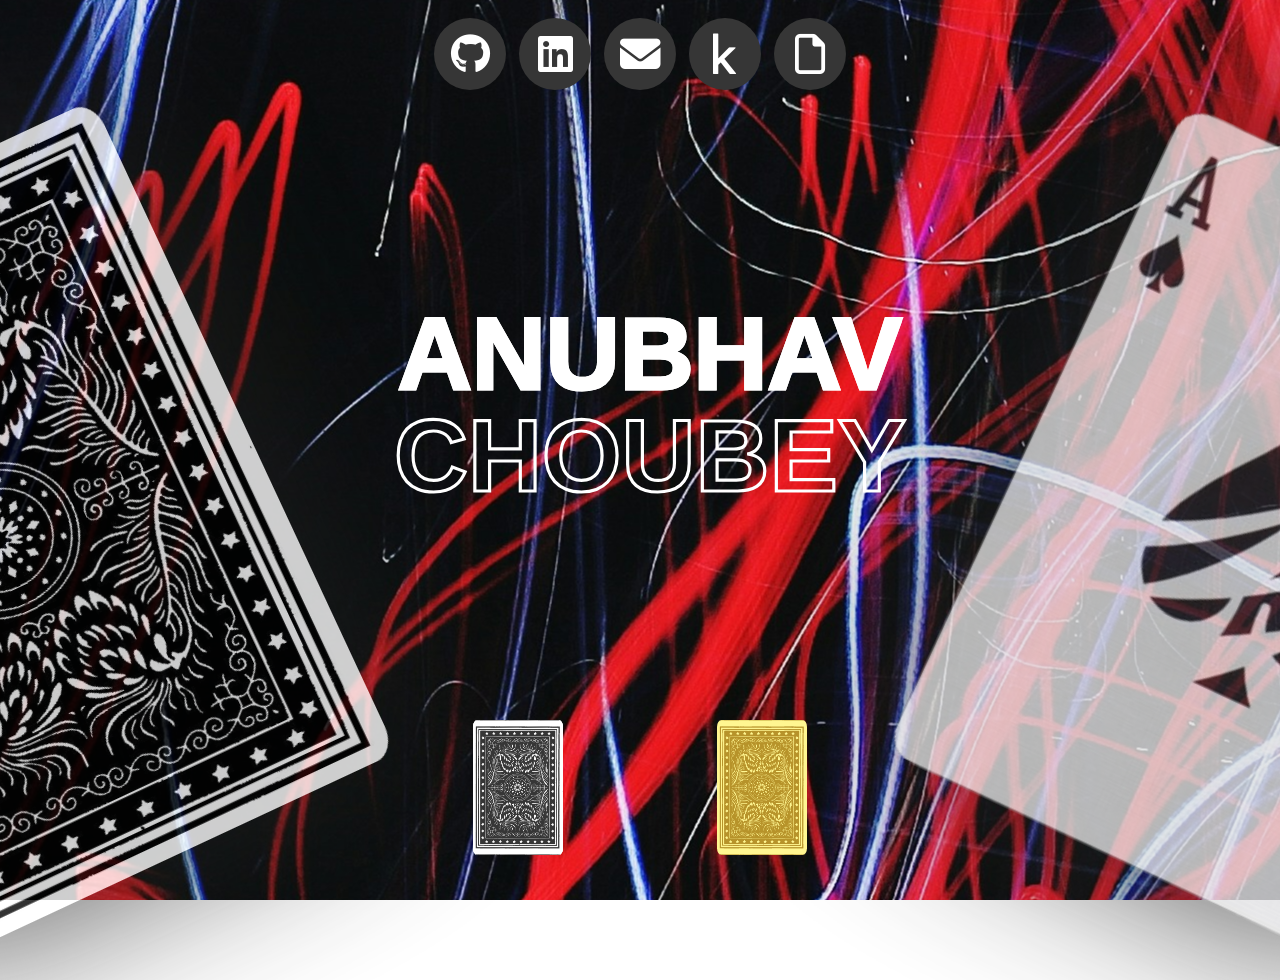
==== index.html @ b587e3da "Added JS to add click and Card show effect" ====
<!DOCTYPE html>
<html lang="en">

<head>
    <meta charset="UTF-8">
    <meta name="viewport" content="width=device-width, initial-scale=1.0">
    <title>Anubhav Choubey</title>
    <link rel="stylesheet" href="static/css/style.css">
    <link rel="stylesheet" href="static/css/jack_page.css">
    <link rel="stylesheet" href="https://cdnjs.cloudflare.com/ajax/libs/font-awesome/6.5.0/css/all.min.css">
</head>

<body>
    <div class="background"></div>
    <img src="static/images/ace.png" class="ace">
    <img src="static/images/card_back.png" class="card_back">
    <div class="main_container">
        <div class="upper_container">
            <div class="locator"><i class="fa-brands fa-github"></i></div>
            <div class="locator"><i class="fa-brands fa-linkedin"></i></div>
            <div class="locator"><i class="fa fa-envelope"></i></div>
            <div class="locator"><i class="fa-brands fa-kaggle"></i></div>
            <div class="locator"><i class="fa-regular fa-file"></i></div>
        </div>
        <div class="heading_container">
            <h1 class="heading">
                ANUBHAV
            </h1>
            <h1 class="heading_stroked">
                CHOUBEY
            </h1>
        </div>
        <div class="lower_container">
            <div class="cards pattern" id="jack_cards_trigger">
                <span class="card_label">JACK OF ALL TRADES</span>
            </div>
            <div class="golden_card">
                <span class="card_label">TRYING TO MASTER ONE</span>
            </div>
        </div>
    </div>
    <div class="jack_of_all_trades" id="jack_cards">
        <div class="card card_1">
            <div class="card_flip">
                <h1>HELLO BAW</h1>
            </div>
        </div>
        <div class="card card_2">
            <div class="card_flip">
                Hello Bro
            </div>
        </div>
        <div class="card card_3">
            <div class="card_flip">
                Hello Bro
            </div>
        </div>
        <div class="card card_4">
            <div class="card_flip">
                Hello Bro
            </div>
        </div>
        <div class="card card_5">
            <div class="card_flip">
                Hello Bro
            </div>
        </div>
        <div class="card card_6">
            <div class="card_flip">
                Hello Bro
            </div>
        </div>
        <div class="card card_7">
            <div class="card_flip">
                Hello Bro
            </div>
        </div>
        <div class="card card_8">
            <div class="card_flip">
                Hello Bro
            </div>
        </div>
        <div class="card card_9">
            <div class="card_flip">
                Hello Bro
            </div>
        </div>
        <div class="card card_10">
            <div class="card_flip">
                Hello Bro
            </div>
        </div>
    </div>
    <script src="script.js"></script>
</body>
</html>
---- static/css/style.css ----
/* Defining Variables for Colors */
:root {
    --cards_color: #1e4278;
    --icons_bg: #363636;
    --icons_fg: #fff;
    --icons_bg_darker: #1f1f1f;
    --golden_card_bg: rgb(255, 246, 145);
    --golden_card_fg: rgb(183, 147, 42);
}

body,
html {
    height: 100%;
    margin: 0;
    font-family: Arial, sans-serif;
    color: white;
    display: flex;
    justify-content: center;
    align-items: center;
    overflow: hidden;
}

.background {
    position: absolute;
    z-index: -1;
    background-image: url('../images/background.jpg');
    background-size: auto;
    background-position: center;
    height: 100vh;
    width: 100vw;
}

.ace {
    position: absolute;
    height: 80vh;
    width: 60vh;
    top: 20vh;
    right: -30vh;
    transform: rotate(25deg);
    filter: drop-shadow(0vh 0vh 10vh #222);
    opacity: 0.8;
    transition: 0.8s ease-out;
    animation: card_ace_come 1s ease-out;
}

.card_back {
    position: absolute;
    height: 80vh;
    width: 60vh;
    left: -30vh;
    top: 20vh;
    transform: rotate(-25deg);
    filter: drop-shadow(0vh 0vh 10vh #222);
    opacity: 0.8;
    transition: 0.8s ease-out;
    border-radius: 4%;
    animation: card_back_come 1s ease-out;
}

.ace:hover {
    opacity: 0.85;
    filter: drop-shadow(0vh 0vh 15vh #222);
    transform: rotate(30deg);
}

.card_back:hover {
    opacity: 0.85;
    filter: drop-shadow(0vh 0vh 15vh #222);
    transform: rotate(-30deg);
}

.main_container {
    display: flex;
    flex-direction: column;
    overflow: hidden;
}

.upper_container {
    height: 10vh;
    width: 95vw;
    display: flex;
    position: relative;
    justify-content: center;
    align-items: end;
    flex-direction: row;
    gap: 1vw;
    animation: upper_container_animation 1s ease-out;
}

.lower_container {
    height: 20vh;
    width: 95vw;
    display: flex;
    position: relative;
    justify-content: center;
    align-items: start;
    gap: 12vw;
    flex-direction: row;
    animation: lower_container_animation 1s ease-out;
}

.heading_container {
    align-items: center;
    display: flex;
    height: 70vh;
    width: 100%;
    position: relative;
    justify-content: center;
    flex-direction: column;
    text-align: center;
    padding: 0 10px;
}

.heading,
.heading_stroked {
    font-size: 8vw;
    font-weight: bold;
    margin: 0;
    padding: 0;
    position: relative;
    text-transform: uppercase;
    transition: all 0.3s ease;
    line-height: 1;
    animation: text_animation 1s ease-in;
}

.heading {
    color: transparent;
    position: relative;
    -webkit-text-stroke: 0.25vw #fff;
}

.heading::before {
    content: "ANUBHAV";
    position: absolute;
    width: 100%;
    height: 100%;
    overflow: hidden;
    color: #fff;
    transition: 1s ease-out;
    animation: text_animation 1s ease-in;
}

.heading:hover::before {
    width: 0%;
    color: transparent;
}

.heading_stroked {
    color: transparent;
    -webkit-text-stroke: 0.25vw #fff;
    position: relative;
}

.heading_stroked::before {
    content: "CHOUBEY";
    position: absolute;
    width: 0%;
    height: 100%;
    overflow: hidden;
    color: #fff;
    animation: text_animation 1s ease-in;
    transition: 1s ease-out;
}

.heading_stroked:hover::before {
    width: 100%;
}

.heading:hover {
    color: transparent;
    -webkit-text-stroke: 0.25vw white;
}

.cards {
    position: relative;
    width: 10vh;
    height: 15vh;
    border-radius: 5%;
    background-image: url('../images/card_normal.png');
    background-size:contain;
    background-position: center;
    transition: transform 0.5s ease-out;
}

.cards::before,
.cards::after {
    content: "";
    position: absolute;
    width: 10vh;
    height: 15vh;
    border-radius: 5%;
    background-image: url('../images/card_normal.png');
    background-size:contain;
    background-position: center;
    transition: transform 0.5s ease-out;
}

.cards:hover::before {
    transform: rotate(13deg) translate(10px, 0px);
}

.cards:hover::after {
    transform: rotate(-15deg) translate(-10px, 0px);
}

.cards:hover {
    transform: scale(1.08);
}

.golden_card {
    position: relative;
    width: 10vh;
    height: 15vh;
    border-radius: 5%;
    background-image: url('../images/card_golden.png');
    background-size:contain;
    background-position: center;
    transition: transform 0.5s ease-out;
}

.golden_card:hover {
    transform: scale(1.1);
    animation: sparkle 0.8s infinite ease-out;
    /* Trigger sparkle animation on hover */
}

/* Card Label Styling */
.card_label {
    position: absolute;
    top: -2vh;
    left: 10%;
    transform: translateX(-50%);
    font-family:sans-serif;
    font-size: 0.01vh;
    font-weight: bold;
    text-align: center;
    width: 100%;
    transition: transform 0.5s ease-out;
}

.golden_card .card_label {
    color: var(--golden_card_bg);
}

.golden_card:hover .card_label {
    color: var(--golden_card_bg);
    transform: scale(250);
}

.cards:hover .card_label {
    color: white;
    transform: scale(250);
}

.locator,
.locator::before {
    position: relative;
    display: flex;
    align-items: center;
    justify-content: center;
    border-radius: 50%;
    height: 8vh;
    width: 8vh;
    z-index: 1;
    background-color: var(--icons_bg);
}

.locator::before {
    content: "";
    position: absolute;
    width: 0%;
    height: 100%;
    background-color: var(--icons_bg_darker);
    transition: 0.3s ease-out;
}

.locator:hover::before {
    width: 100%;
}

.locator i {
    font-size: 4.5vh;
    color: var(--icons_fg);
    z-index: 2;
}

/* Animation */
@keyframes card_ace_come {
    0% {
        translate: 90px 90px;
    }
    100% {
        translate: 0px 0px;
    }
}

@keyframes card_back_come {
    0% {
        translate: -90px -90px;
    }
    100% {
        translate: 0px 0px;
    }
}

@keyframes text_animation {
    0% {
        opacity: 0;
    }
    100% {
        opacity: 1;
    }
}

@keyframes lower_container_animation {
    0% {
        translate: 0vh 25vh;
    }
    100% {
        translate: 0vh 0vh;
    }
}

@keyframes upper_container_animation {
    0% {
        translate: 0vh -15vh;
    }
    100% {
        translate: 0vh 0vh;
    }
}

@keyframes sparkle {

    0%,
    100% {
        box-shadow: 0 0 10px 2px rgba(208, 169, 52, 0.5),
            0 0 20px 6px rgba(255, 215, 0, 0.5),
            0 0 30px 10px rgba(255, 223, 0, 0.5);
    }

    50% {
        box-shadow: 0 0 20px 6px rgba(208, 169, 52, 0.7),
            0 0 25px 10px rgba(255, 215, 0, 0.7),
            0 0 35px 15px rgba(255, 223, 0, 0.7);
    }
}
---- static/css/jack_page.css ----
/* Setting Up for jack of all trades Screen */

.jack_of_all_trades {
    display: none;
    justify-content: space-evenly;
    align-items: center;
    gap: 4.5vh;
    flex-wrap: wrap;
    position: absolute;
    border-radius: 1%;
    z-index: 2;
    background-color: rgba(255, 255, 255, 0.336);
    backdrop-filter: blur(10px);
    width: 90%;
    height: 95%;
}

.animate {
    display: flex;
    animation-play-state: running;
}

.jack_of_all_trades .animate .cards {
    animation-play-state: running;
}

.cards, .golden_card, .locator {
    cursor: pointer;
}

.card_flip {
    position: relative;
    display: none;
    background-color: #222;
    height: 100%;
    width: 100%;
    animation: appear_slowly 1s ease ;
}

.card {
    position: relative;
    height: 40vh;
    width: 28vh;
    background-image: url('../images/card_normal.png') ;
    background-size: cover;
    filter: drop-shadow(0vh 2vh 5vh #222);
}

.card_1 {
    animation: card_start_1 1s ease-out;
}

.card_2 {
    animation: card_start_2 1s ease-out;
}

.card_3 {
    animation: card_start_3 1s ease-out;
}

.card_4 {
    animation: card_start_4 1s ease-out;
}

.card_5 {
    animation: card_start_5 1s ease-out;
}

.card_6 {
    animation: card_start_6 1s ease-out;
}

.card_7 {
    animation: card_start_7 1s ease-out;
}

.card_8 {
    animation: card_start_8 1s ease-out;
}

.card_9 {
    animation: card_start_9 1s ease-out;
}

.card_10 {
    animation: card_start_10 1s ease-out;
}

/* Animations */
@keyframes appear_slowly {
    0% {
        opacity: 0.1;
    }
    100% {
        opacity: 1;
    }
}

@keyframes card_start_1 {
    0% {
        transform: translate(28vh,45vh);
    }
    100% {
        transform: translate(0px,0px);
    }
}
@keyframes card_start_2 {
    0% {
        transform: translate(12vh,45vh);
    }
    100% {
        transform: translate(0px,0px);
    }
}
@keyframes card_start_3 {
    0% {
        transform: translate(-2vh,45vh);
    }
    100% {
        transform: translate(0px,0px);
    }
}
@keyframes card_start_4 {
    0% {
        transform: translate(-27vh,45vh);
    }
    100% {
        transform: translate(0px,0px);
    }
}
@keyframes card_start_5 {
    0% {
        transform: translate(-57vh,45vh);
    }
    100% {
        transform: translate(0px,0px);
    }
}
@keyframes card_start_6 {
    0% {
        transform: translate(28vh,2vh);
    }
    100% {
        transform: translate(0px,0px);
    }
}
@keyframes card_start_7 {
    0% {
        transform: translate(12vh,2vh);
    }
    100% {
        transform: translate(0px,0px);
    }
}
@keyframes card_start_8 {
    0% {
        transform: translate(-2vh,2vh);
    }
    100% {
        transform: translate(0px,0px);
    }
}
@keyframes card_start_9 {
    0% {
        transform: translate(-27vh,2vh);
    }
    100% {
        transform: translate(0px,0px);
    }
}
@keyframes card_start_10 {
    0% {
        transform: translate(-57vh,2vh);
    }
    100% {
        transform: translate(0px,0px);
    }
}
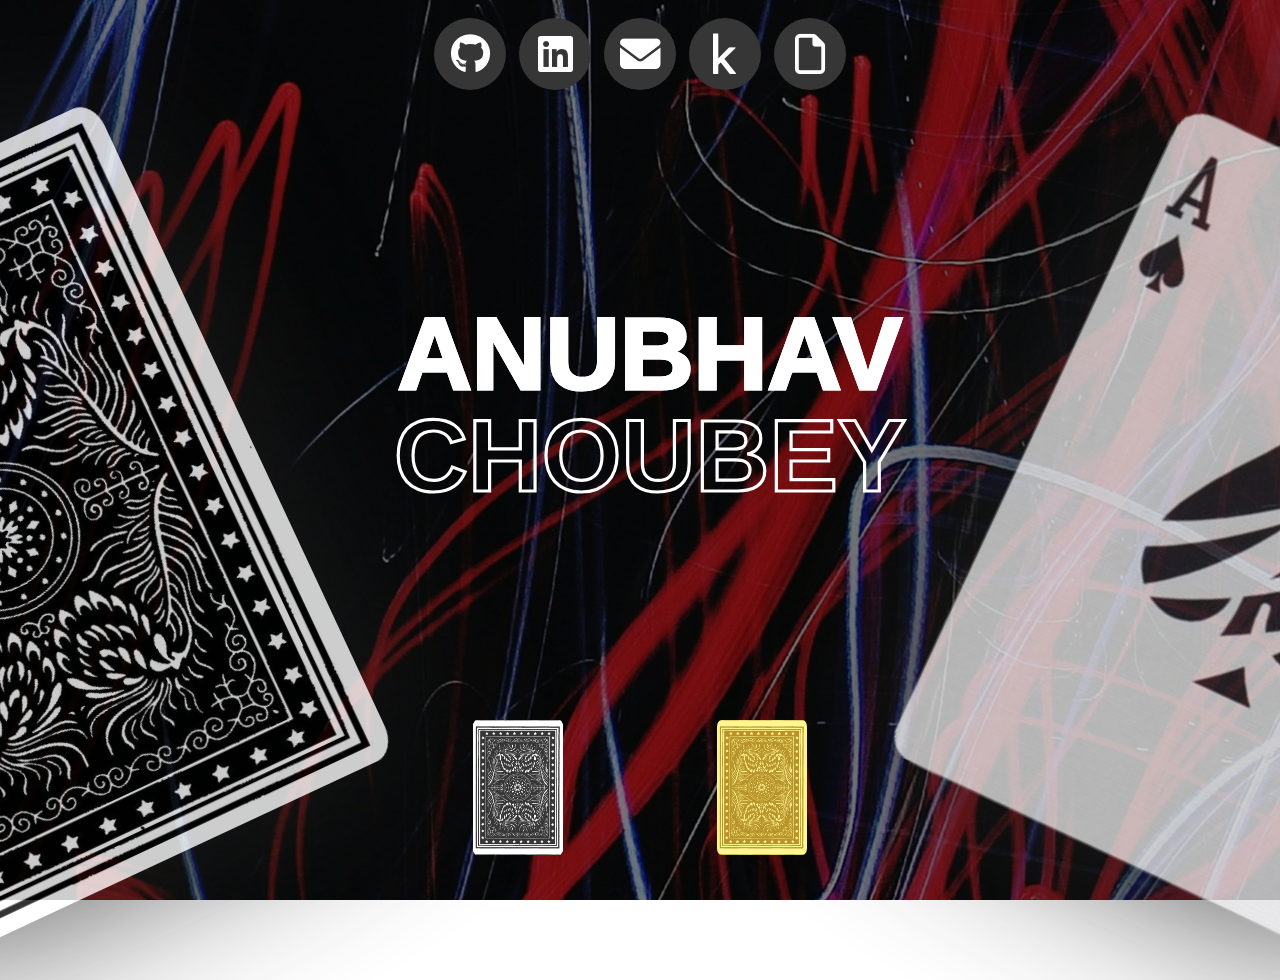
==== commit d0d6a18d: "Added better hover effect" ====
--- a/index.html
+++ b/index.html
@@ -7,7 +7,7 @@
     <title>Anubhav Choubey</title>
     <link rel="stylesheet" href="static/css/style.css">
     <link rel="stylesheet" href="static/css/jack_page.css">
-    <link rel="stylesheet" href="https://cdnjs.cloudflare.com/ajax/libs/font-awesome/6.5.0/css/all.min.css">
+    <link rel="stylesheet" href="https://cdnjs.cloudflare.com/ajax/libs/font-awesome/6.6.0/css/all.min.css">
 </head>
 
 <body>
@@ -42,52 +42,132 @@
     <div class="jack_of_all_trades" id="jack_cards">
         <div class="card card_1">
             <div class="card_flip">
-                <h1>HELLO BAW</h1>
+                <div class="flip_inner">
+                    <div class="skills_heading">
+                        Front End
+                    </div>
+                    <i class="fa-brands fa-html5 icon"></i>
+                    <div class="skill_details">
+                        HTML, CSS, JavaScript
+                    </div>
+                </div>
             </div>
         </div>
         <div class="card card_2">
             <div class="card_flip">
-                Hello Bro
+                <div class="flip_inner">
+                    <div class="skills_heading">
+                        Back End
+                    </div>
+                    <i class="fa-solid fa-code icon"></i>
+                    <div class="skill_details">
+                        Django, Flask
+                    </div>
+                </div>
             </div>
         </div>
         <div class="card card_3">
             <div class="card_flip">
-                Hello Bro
+                <div class="flip_inner">
+                    <div class="skills_heading">
+                        Android Dev
+                    </div>
+                    <i class="fa-brands fa-flutter icon"></i>
+                    <div class="skill_details">
+                        Flutter, Dart, Firebase
+                    </div>
+                </div>
             </div>
         </div>
         <div class="card card_4">
             <div class="card_flip">
-                Hello Bro
+                <div class="flip_inner">
+                    <div class="skills_heading">
+                        Web Automation
+                    </div>
+                    <i class="fa-solid fa-robot icon"></i>
+                    <div class="skill_details">
+                        Python-Selenium
+                    </div>
+                </div>
             </div>
         </div>
         <div class="card card_5">
             <div class="card_flip">
-                Hello Bro
+                <div class="flip_inner">
+                    <div class="skills_heading">
+                        Web Scraping
+                    </div>
+                    <i class="fa-solid fa-clone icon"></i>
+                    <div class="skill_details">
+                        Selenium, BS4
+                    </div>
+                </div>
             </div>
         </div>
         <div class="card card_6">
             <div class="card_flip">
-                Hello Bro
+                <div class="flip_inner">
+                    <div class="skills_heading">
+                        Game Dev
+                    </div>
+                    <i class="fa-solid fa-gamepad icon"></i>
+                    <div class="skill_details">
+                        PyGame
+                    </div>
+                </div>
             </div>
         </div>
         <div class="card card_7">
             <div class="card_flip">
-                Hello Bro
+                <div class="flip_inner">
+                    <div class="skills_heading">
+                        ML, DL & AI
+                    </div>
+                    <i class="fa-solid fa-gears icon"></i>
+                    <div class="skill_details">
+                        ML, DL, Prompting, AI, LLM, CV, NLP
+                    </div>
+                </div>
             </div>
         </div>
         <div class="card card_8">
             <div class="card_flip">
-                Hello Bro
+                <div class="flip_inner">
+                    <div class="skills_heading">
+                        Coding Langs
+                    </div>
+                    <i class="fa-solid fa-laptop-code icon"></i>
+                    <div class="skill_details">
+                        Python, Dart
+                    </div>
+                </div>
             </div>
         </div>
         <div class="card card_9">
             <div class="card_flip">
-                Hello Bro
+                <div class="flip_inner">
+                    <div class="skills_heading">
+                        Data Management
+                    </div>
+                    <i class="fa-solid fa-database icon"></i>
+                    <div class="skill_details">
+                        SQL, MySQL, Pandas
+                    </div>
+                </div>
             </div>
         </div>
         <div class="card card_10">
             <div class="card_flip">
-                Hello Bro
+                <div class="flip_inner">
+                    <div class="skills_heading">
+                        Utilities (Others)
+                    </div>
+                    <i class="fa-solid fa-terminal icon"></i>
+                    <div class="skill_details">
+                        Git, Github, Docker, Terminal
+                    </div>
+                </div>
             </div>
         </div>
     </div>
--- a/static/css/style.css
+++ b/static/css/style.css
@@ -24,6 +24,7 @@
     position: absolute;
     z-index: -1;
     background-image: url('../images/background.jpg');
+    filter: brightness(0.5);
     background-size: auto;
     background-position: center;
     height: 100vh;
--- a/static/css/jack_page.css
+++ b/static/css/jack_page.css
@@ -4,7 +4,7 @@
     display: none;
     justify-content: space-evenly;
     align-items: center;
-    gap: 4.5vh;
+    gap: 6.5vh;
     flex-wrap: wrap;
     position: absolute;
     border-radius: 1%;
@@ -12,6 +12,7 @@
     background-color: rgba(255, 255, 255, 0.336);
     backdrop-filter: blur(10px);
     width: 90%;
+    text-align: center;
     height: 95%;
 }
 
@@ -24,26 +25,64 @@
     animation-play-state: running;
 }
 
-.cards, .golden_card, .locator {
+.cards, .golden_card, .locator, .card {
     cursor: pointer;
 }
 
 .card_flip {
     position: relative;
     display: none;
-    background-color: #222;
+    align-items: center;
+    justify-content: center;
+    background-color: #363636;
+    border-radius: 5%;
     height: 100%;
     width: 100%;
-    animation: appear_slowly 1s ease ;
+    animation: appear_slowly 0.5s ease ;
+}
+
+.flip_inner {
+    position: relative;
+    display: flex;
+    align-items: center;
+    flex-direction: column;
+    background-color: #363636;
+    height: 86%;
+    width: 74%;
+}
+
+.skills_heading {
+    font-size:4vh;
+    font-weight: bold;
+}
+
+.skill_details {
+    font-size: 2.5vh;
+}
+
+.skill_details, .skills_heading {
+    padding: 10%;
+    font-family: Arial, Helvetica, sans-serif;
+}
+
+.icon {
+    font-size: 10vh;
 }
 
 .card {
     position: relative;
     height: 40vh;
     width: 28vh;
+    border-radius: 5%;
     background-image: url('../images/card_normal.png') ;
     background-size: cover;
     filter: drop-shadow(0vh 2vh 5vh #222);
+    transition: all 0.5s ease;
+}
+
+.card:hover {
+    transform: scale(1.025);
+    filter: drop-shadow(0vh 0vh 1.5vh #fff);
 }
 
 .card_1 {
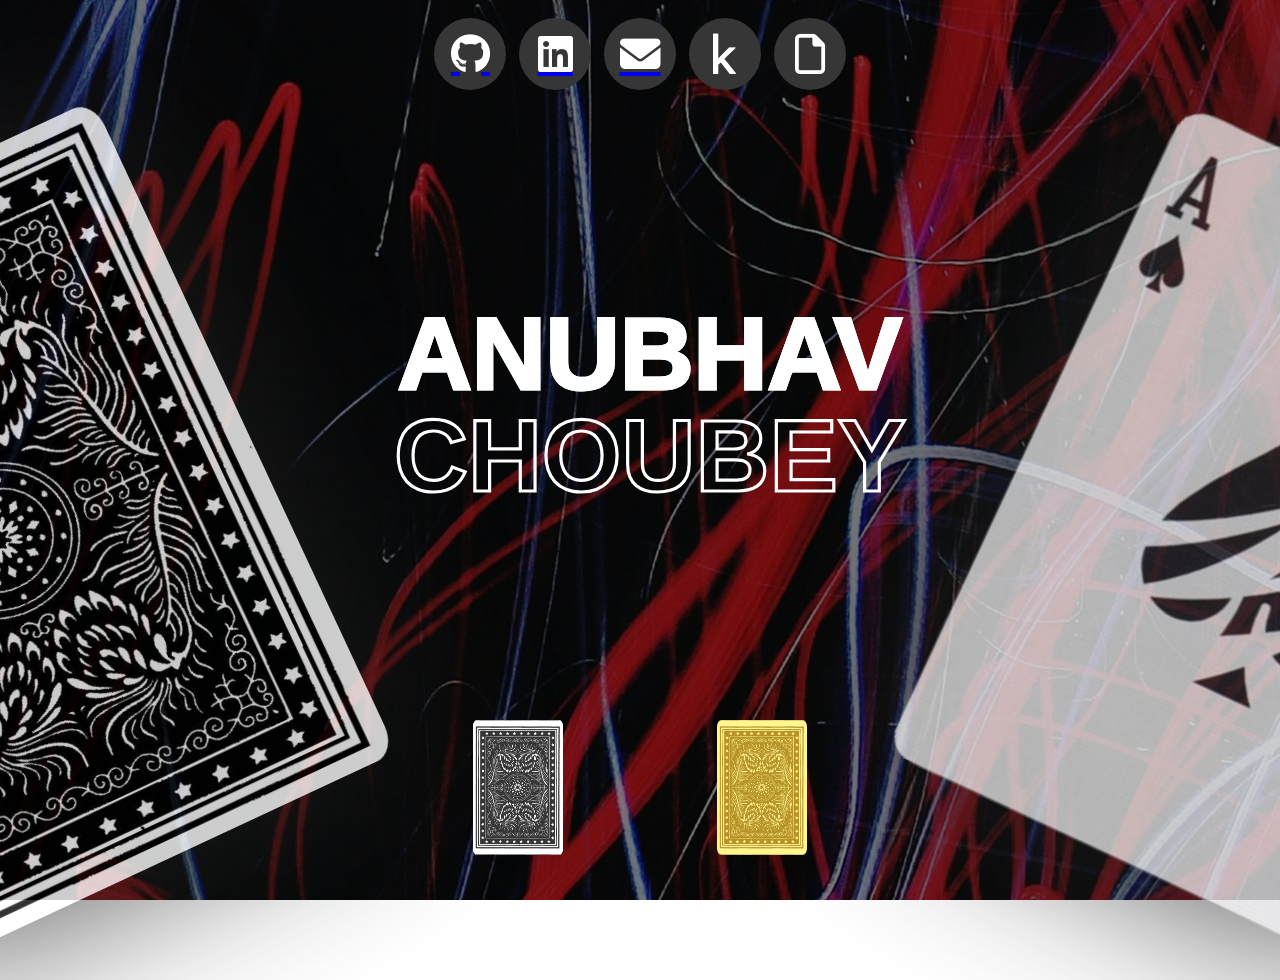
==== commit cda037cc: "Added Links to locator" ====
--- a/index.html
+++ b/index.html
@@ -7,6 +7,7 @@
     <title>Anubhav Choubey</title>
     <link rel="stylesheet" href="static/css/style.css">
     <link rel="stylesheet" href="static/css/jack_page.css">
+    <link rel="stylesheet" href="static/css/golden_card.css">
     <link rel="stylesheet" href="https://cdnjs.cloudflare.com/ajax/libs/font-awesome/6.6.0/css/all.min.css">
 </head>
 
@@ -16,11 +17,21 @@
     <img src="static/images/card_back.png" class="card_back">
     <div class="main_container">
         <div class="upper_container">
-            <div class="locator"><i class="fa-brands fa-github"></i></div>
-            <div class="locator"><i class="fa-brands fa-linkedin"></i></div>
-            <div class="locator"><i class="fa fa-envelope"></i></div>
-            <div class="locator"><i class="fa-brands fa-kaggle"></i></div>
-            <div class="locator"><i class="fa-regular fa-file"></i></div>
+            <a href="https://github.com/LazyyVenom">
+                <div class="locator"><i class="fa-brands fa-github"></i></div>
+            </a>
+            <a href="https://www.linkedin.com/in/anubhav-choubey/">
+                <div class="locator"><i class="fa-brands fa-linkedin"></i></div>
+            </a>
+            <a href="mailto:choubey.anubhav253@gmail.com">
+                <div class="locator"><i class="fa fa-envelope"></i></div>
+            </a>
+            <a href="https://www.kaggle.com/choubeyanubhav">
+                <div class="locator"><i class="fa-brands fa-kaggle"></i></div>
+            </a>
+            <a href="static/cv.pdf">
+                <div class="locator"><i class="fa-regular fa-file"></i></div>
+            </a>
         </div>
         <div class="heading_container">
             <h1 class="heading">
@@ -34,8 +45,21 @@
             <div class="cards pattern" id="jack_cards_trigger">
                 <span class="card_label">JACK OF ALL TRADES</span>
             </div>
-            <div class="golden_card">
+            <div class="golden_card" id="golden_card">
                 <span class="card_label">TRYING TO MASTER ONE</span>
+            </div>
+        </div>
+    </div>
+    <div class="golden_card_screen" id="golden_card_screen">
+        <div class="big_golden_card" id="big_golden_card">
+        </div>
+        <div class="big_golden_card_flip">
+            <div class="skills_heading_golden">
+                Data Science
+            </div>
+            <i class="fa-solid fa-brain icon_golden"></i>
+            <div class="skills_details_golden">
+                Python, Data Science, ML, DL and Artificial Intelligence
             </div>
         </div>
     </div>
@@ -173,4 +197,5 @@
     </div>
     <script src="script.js"></script>
 </body>
+
 </html>
--- a/static/css/jack_page.css
+++ b/static/css/jack_page.css
@@ -82,7 +82,7 @@
 
 .card:hover {
     transform: scale(1.025);
-    filter: drop-shadow(0vh 0vh 1.5vh #fff);
+    filter: drop-shadow(0vh 0vh 1.2vh #fff);
 }
 
 .card_1 {
--- a/static/css/golden_card.css
+++ b/static/css/golden_card.css
@@ -0,0 +1,83 @@
+.golden_card_screen {
+    position: absolute;
+    width: 100%;
+    height: 100%;
+    background-color: rgba(0, 0, 0, 0.2);
+    backdrop-filter: blur(10px);
+    display: none;
+    align-items: center;
+    justify-content: center;
+    z-index: 2;
+}
+
+.animate {
+    display: flex;
+    animation-play-state: running;
+}
+
+.big_golden_card {
+    position: relative;
+    display: flex;
+    height: 66vh;
+    width: 46vh;
+    text-align: center;
+    align-items: center;
+    justify-content: center;
+    z-index: 2;
+    background-image: url(../images/card_golden.png);
+    background-size: cover;
+    transition: all 0.5s ease;
+    animation: sparkle 1s ease-out 0s infinite;
+}
+
+.icon_golden {
+    padding-left: 13vh;
+    text-align: center;
+    font-size: 20vh;
+    color: rgb(255, 246, 145);
+}
+
+.big_golden_card_flip {
+    height: 66vh;
+    width: 46vh;
+    position: absolute;
+    color: rgb(255, 246, 145);
+    background-color: rgb(183, 147, 42);
+    border: 1vh solid;
+    border-color: rgb(255, 246, 145);
+    animation: sparkle 1s ease-out 0s infinite;
+}
+
+.skills_heading_golden {
+    font-size: 7.5vh;
+    font-weight: bold;
+    padding: 5%;
+    text-align: center;
+}
+
+.skills_details_golden {
+    font-size: 3.7vh;
+    text-align: center;
+    padding: 10%;
+}
+
+.big_golden_card:hover {
+    opacity: 0;
+}
+
+/* Animations */
+@keyframes sparkle {
+
+    0%,
+    100% {
+        box-shadow: 0 0 20px 2px rgba(208, 169, 52, 0.5),
+            0 0 20px 6px rgba(255, 215, 0, 0.5),
+            0 0 30px 10px rgba(255, 223, 0, 0.5);
+    }
+
+    50% {
+        box-shadow: 0 0 30px 6px rgba(208, 169, 52, 0.7),
+            0 0 25px 10px rgba(255, 215, 0, 0.7),
+            0 0 35px 15px rgba(255, 223, 0, 0.7);
+    }
+}
